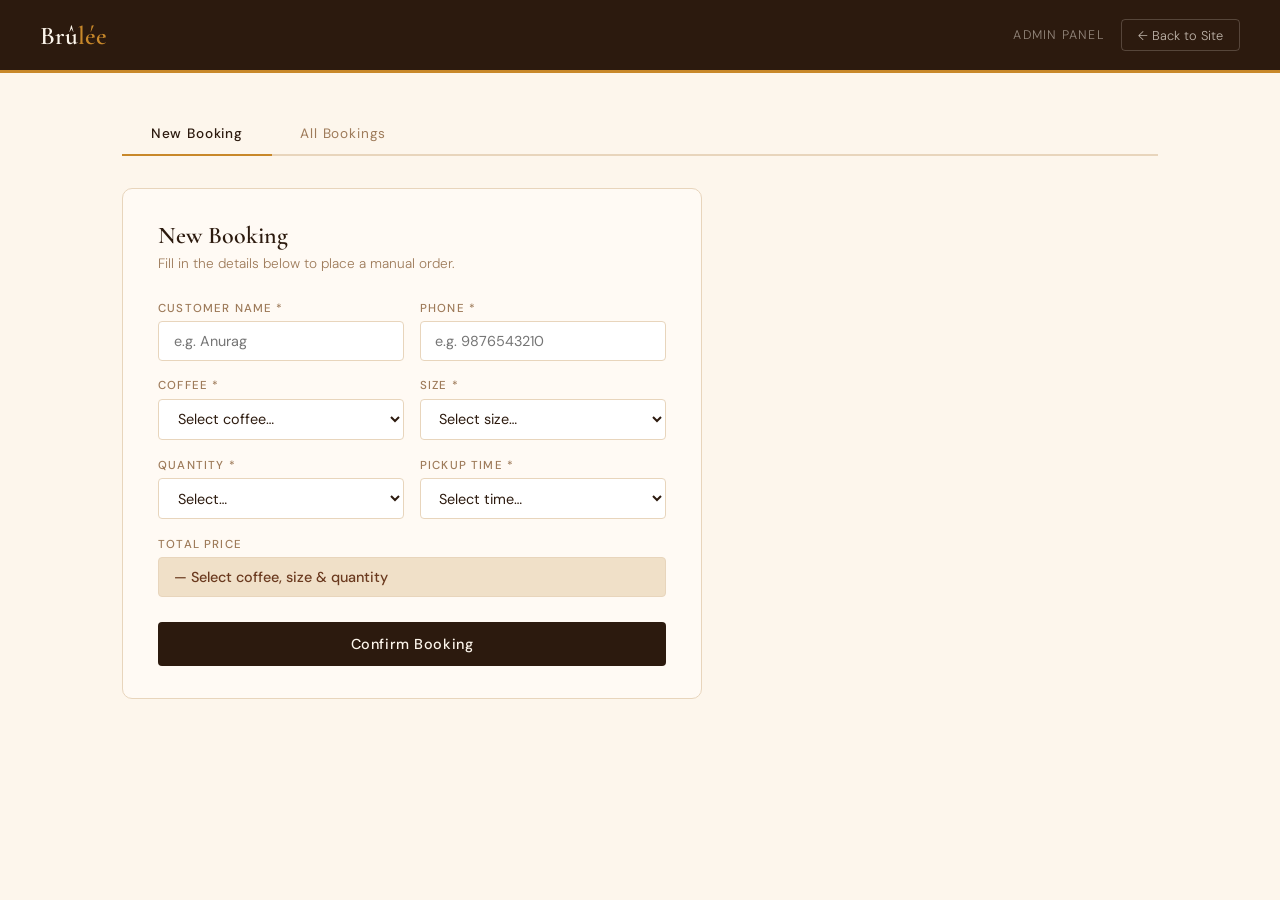
==== frontend/admin.html @ d175ccdb "main added" ====
<!DOCTYPE html>
<html lang="en">
<head>
  <meta charset="UTF-8"/>
  <meta name="viewport" content="width=device-width, initial-scale=1.0"/>
  <title>Brûlée — Admin</title>
  <link href="https://fonts.googleapis.com/css2?family=Cormorant+Garamond:wght@400;600&family=DM+Sans:wght@300;400;500&display=swap" rel="stylesheet"/>
  <style>
    :root {
      --cream:    #fdf6ec;
      --espresso: #2c1a0e;
      --roast:    #6b3a1f;
      --gold:     #c8882a;
      --milk:     #f0e0c8;
      --muted:    #9e7b5a;
      --card-bg:  #fffaf4;
      --border:   #e8d5bc;
      --dark-bg:  #1a0f07;
    }
    *, *::before, *::after { box-sizing: border-box; margin: 0; padding: 0; }
    body {
      background: var(--cream);
      color: var(--espresso);
      font-family: 'DM Sans', sans-serif;
      font-weight: 300;
      min-height: 100vh;
    }

    /* ── HEADER ── */
    header {
      background: var(--espresso);
      color: var(--cream);
      padding: 1.2rem 2.5rem;
      display: flex;
      align-items: center;
      justify-content: space-between;
      border-bottom: 3px solid var(--gold);
    }
    .header-logo {
      font-family: 'Cormorant Garamond', serif;
      font-size: 1.6rem;
      font-weight: 600;
      color: var(--cream);
      text-decoration: none;
    }
    .header-logo span { color: var(--gold); }
    .header-right { display: flex; align-items: center; gap: 1rem; }
    .header-right p { font-size: .78rem; color: rgba(253,246,236,.5); letter-spacing: .1em; text-transform: uppercase; }
    .btn-back {
      background: transparent;
      border: 1px solid rgba(253,246,236,.2);
      color: rgba(253,246,236,.7);
      padding: .4rem 1rem;
      border-radius: 4px;
      font-family: 'DM Sans', sans-serif;
      font-size: .8rem;
      cursor: pointer;
      text-decoration: none;
      transition: border-color .2s, color .2s;
    }
    .btn-back:hover { border-color: var(--gold); color: var(--cream); }

    /* ── LAYOUT ── */
    .container { max-width: 1100px; margin: 0 auto; padding: 2.5rem 2rem; }

    /* ── TABS ── */
    .tabs {
      display: flex;
      gap: 0;
      margin-bottom: 2rem;
      border-bottom: 2px solid var(--border);
    }
    .tab {
      padding: .75rem 1.8rem;
      font-family: 'DM Sans', sans-serif;
      font-size: .85rem;
      font-weight: 400;
      letter-spacing: .06em;
      cursor: pointer;
      border: none;
      background: none;
      color: var(--muted);
      border-bottom: 2px solid transparent;
      margin-bottom: -2px;
      transition: color .2s, border-color .2s;
    }
    .tab.active { color: var(--espresso); border-bottom-color: var(--gold); font-weight: 500; }
    .tab:hover { color: var(--espresso); }

    .tab-content { display: none; }
    .tab-content.active { display: block; }

    /* ── FORM ── */
    .form-card {
      background: var(--card-bg);
      border: 1.5px solid var(--border);
      border-radius: 10px;
      padding: 2rem 2.2rem;
      max-width: 580px;
    }
    .form-card h2 {
      font-family: 'Cormorant Garamond', serif;
      font-size: 1.5rem;
      font-weight: 600;
      margin-bottom: .3rem;
    }
    .form-card p { font-size: .85rem; color: var(--muted); margin-bottom: 1.8rem; }

    .form-row { display: grid; grid-template-columns: 1fr 1fr; gap: 1rem; }
    .form-group { margin-bottom: 1.1rem; }
    .form-label {
      display: block;
      font-size: .72rem;
      text-transform: uppercase;
      letter-spacing: .1em;
      color: var(--muted);
      font-weight: 500;
      margin-bottom: .35rem;
    }
    .form-control, .form-select {
      width: 100%;
      border: 1.5px solid var(--border);
      border-radius: 4px;
      padding: .6rem .9rem;
      font-family: 'DM Sans', sans-serif;
      font-size: .9rem;
      color: var(--espresso);
      background: #fff;
      transition: border-color .2s;
    }
    .form-control:focus, .form-select:focus { outline: none; border-color: var(--gold); }
    .price-display {
      background: var(--milk);
      border: 1.5px solid var(--border);
      border-radius: 4px;
      padding: .6rem .9rem;
      font-size: .9rem;
      font-weight: 500;
      color: var(--roast);
    }
    .btn-submit {
      width: 100%;
      background: var(--espresso);
      color: var(--cream);
      border: none;
      padding: .8rem;
      border-radius: 4px;
      font-family: 'DM Sans', sans-serif;
      font-size: .9rem;
      font-weight: 500;
      cursor: pointer;
      margin-top: .5rem;
      transition: background .2s;
      letter-spacing: .04em;
    }
    .btn-submit:hover { background: var(--roast); }

    /* ── TOAST ── */
    #toast {
      position: fixed;
      top: 1.2rem; right: 1.2rem;
      background: var(--espresso);
      color: var(--cream);
      padding: .7rem 1.3rem;
      border-left: 4px solid var(--gold);
      border-radius: 4px;
      font-size: .85rem;
      opacity: 0;
      transform: translateX(20px);
      transition: opacity .3s, transform .3s;
      z-index: 999;
    }
    #toast.show { opacity: 1; transform: translateX(0); }
    #toast.error { border-left-color: #8b2020; }

    /* ── BOOKINGS TABLE ── */
    .table-header {
      display: flex;
      align-items: center;
      justify-content: space-between;
      margin-bottom: 1.2rem;
    }
    .table-header h2 {
      font-family: 'Cormorant Garamond', serif;
      font-size: 1.5rem;
      font-weight: 600;
    }
    .badge-count {
      background: var(--gold);
      color: #fff;
      font-size: .72rem;
      font-weight: 500;
      padding: .2rem .65rem;
      border-radius: 20px;
      margin-left: .5rem;
    }
    .btn-refresh {
      background: transparent;
      border: 1.5px solid var(--border);
      color: var(--muted);
      padding: .45rem 1rem;
      border-radius: 4px;
      font-family: 'DM Sans', sans-serif;
      font-size: .8rem;
      cursor: pointer;
      transition: border-color .2s, color .2s;
    }
    .btn-refresh:hover { border-color: var(--gold); color: var(--espresso); }

    .table-wrap {
      background: var(--card-bg);
      border: 1.5px solid var(--border);
      border-radius: 10px;
      overflow: hidden;
    }
    table { width: 100%; border-collapse: collapse; }
    thead tr { background: var(--espresso); }
    thead th {
      color: var(--cream);
      font-family: 'DM Sans', sans-serif;
      font-size: .72rem;
      font-weight: 500;
      letter-spacing: .1em;
      text-transform: uppercase;
      padding: .9rem 1rem;
      text-align: left;
      white-space: nowrap;
    }
    tbody tr { border-bottom: 1px solid var(--border); transition: background .15s; }
    tbody tr:last-child { border-bottom: none; }
    tbody tr:hover { background: var(--milk); }
    tbody td { padding: .85rem 1rem; font-size: .86rem; vertical-align: middle; }

    .status-badge {
      display: inline-block;
      padding: .2rem .7rem;
      border-radius: 20px;
      font-size: .72rem;
      font-weight: 500;
      text-transform: capitalize;
    }
    .status-pending   { background: #fef3c7; color: #92400e; }
    .status-confirmed { background: #d1fae5; color: #065f46; }
    .status-completed { background: #e0e7ff; color: #3730a3; }

    .status-select {
      border: 1.5px solid var(--border);
      border-radius: 4px;
      padding: .25rem .5rem;
      font-family: 'DM Sans', sans-serif;
      font-size: .78rem;
      color: var(--espresso);
      background: #fff;
      cursor: pointer;
    }
    .status-select:focus { outline: none; border-color: var(--gold); }

    .btn-delete {
      background: #f5e0e0;
      color: #8b2020;
      border: none;
      border-radius: 4px;
      padding: .3rem .75rem;
      font-size: .78rem;
      font-family: 'DM Sans', sans-serif;
      cursor: pointer;
      transition: background .2s;
    }
    .btn-delete:hover { background: #e8c0c0; }

    #bookings-loading, #bookings-empty {
      text-align: center;
      padding: 3rem;
      color: var(--muted);
      font-size: .9rem;
    }
    #bookings-empty .icon { font-size: 2rem; margin-bottom: .5rem; }

    @media (max-width: 600px) {
      header { flex-direction: column; gap: .8rem; align-items: flex-start; }
      .form-row { grid-template-columns: 1fr; }
      .hide-mobile { display: none; }
    }
  </style>
</head>
<body>

<!-- ── HEADER ── -->
<header>
  <a class="header-logo" href="index.html">Brû<span>lée</span></a>
  <div class="header-right">
    <p>Admin Panel</p>
    <a class="btn-back" href="index.html">← Back to Site</a>
  </div>
</header>

<!-- ── MAIN ── -->
<div class="container">

  <!-- Tabs -->
  <div class="tabs">
    <button class="tab active" onclick="switchTab('book')">New Booking</button>
    <button class="tab" onclick="switchTab('bookings')">All Bookings</button>
  </div>

  <!-- ── TAB: New Booking ── -->
  <div class="tab-content active" id="tab-book">
    <div class="form-card">
      <h2>New Booking</h2>
      <p>Fill in the details below to place a manual order.</p>

      <div class="form-row">
        <div class="form-group">
          <label class="form-label">Customer Name *</label>
          <input class="form-control" id="f-name" type="text" placeholder="e.g. Anurag"/>
        </div>
        <div class="form-group">
          <label class="form-label">Phone *</label>
          <input class="form-control" id="f-phone" type="tel" placeholder="e.g. 9876543210"/>
        </div>
      </div>

      <div class="form-row">
        <div class="form-group">
          <label class="form-label">Coffee *</label>
          <select class="form-select" id="f-coffee" onchange="calcPrice()">
            <option value="">Select coffee…</option>
            <option>Espresso</option>
            <option>Cappuccino</option>
            <option>Latte</option>
            <option>Americano</option>
            <option>Mocha</option>
            <option>Cold Coffee</option>
          </select>
        </div>
        <div class="form-group">
          <label class="form-label">Size *</label>
          <select class="form-select" id="f-size" onchange="calcPrice()">
            <option value="">Select size…</option>
            <option>Small</option>
            <option>Regular</option>
            <option>Medium</option>
            <option>Large</option>
            <option>Extra Large</option>
          </select>
        </div>
      </div>

      <div class="form-row">
        <div class="form-group">
          <label class="form-label">Quantity *</label>
          <select class="form-select" id="f-qty" onchange="calcPrice()">
            <option value="">Select…</option>
            <option>1</option>
            <option>2</option>
            <option>3</option>
            <option>4</option>
            <option>5</option>
          </select>
        </div>
        <div class="form-group">
          <label class="form-label">Pickup Time *</label>
          <select class="form-select" id="f-time">
            <option value="">Select time…</option>
            <option>9:00 AM</option>
            <option>10:00 AM</option>
            <option>11:00 AM</option>
            <option>12:00 PM</option>
            <option>2:00 PM</option>
            <option>4:00 PM</option>
            <option>6:00 PM</option>
          </select>
        </div>
      </div>

      <div class="form-group">
        <label class="form-label">Total Price</label>
        <div class="price-display" id="price-display">— Select coffee, size & quantity</div>
      </div>

      <button class="btn-submit" onclick="submitBooking()">Confirm Booking</button>
    </div>
  </div>

  <!-- ── TAB: All Bookings ── -->
  <div class="tab-content" id="tab-bookings">
    <div class="table-header">
      <div>
        <h2>All Bookings <span class="badge-count" id="booking-count">0</span></h2>
      </div>
      <button class="btn-refresh" onclick="loadBookings()">↻ Refresh</button>
    </div>

    <div class="table-wrap">
      <div id="bookings-loading">Loading bookings…</div>
      <div id="bookings-empty" style="display:none">
        <div class="icon">📋</div>
        <p>No bookings yet.</p>
      </div>
      <table id="bookings-table" style="display:none">
        <thead>
          <tr>
            <th>#</th>
            <th>Customer</th>
            <th>Phone</th>
            <th>Coffee</th>
            <th>Size</th>
            <th>Qty</th>
            <th>Price</th>
            <th>Pickup</th>
            <th>Status</th>
            <th>Action</th>
          </tr>
        </thead>
        <tbody id="bookings-body"></tbody>
      </table>
    </div>
  </div>

</div>

<!-- Toast -->
<div id="toast"></div>

<script>
  const API = 'http://localhost:8000';

  const PRICES = {
    "Espresso":    {"Small":3.0,"Regular":3.5,"Medium":4.0,"Large":4.5,"Extra Large":5.0},
    "Cappuccino":  {"Small":3.5,"Regular":4.0,"Medium":4.5,"Large":5.0,"Extra Large":5.5},
    "Latte":       {"Small":4.0,"Regular":4.5,"Medium":5.0,"Large":5.5,"Extra Large":6.0},
    "Americano":   {"Small":3.0,"Regular":3.5,"Medium":4.0,"Large":4.5,"Extra Large":5.0},
    "Mocha":       {"Small":4.5,"Regular":5.0,"Medium":5.5,"Large":6.0,"Extra Large":6.5},
    "Cold Coffee": {"Small":4.0,"Regular":4.5,"Medium":5.0,"Large":5.5,"Extra Large":6.0},
  };

  // ── Tabs ──
  function switchTab(name) {
    document.querySelectorAll('.tab').forEach((t,i) => t.classList.toggle('active', ['book','bookings'][i] === name));
    document.querySelectorAll('.tab-content').forEach(c => c.classList.remove('active'));
    document.getElementById('tab-' + name).classList.add('active');
    if (name === 'bookings') loadBookings();
  }

  // ── Price calculator ──
  function calcPrice() {
    const coffee = document.getElementById('f-coffee').value;
    const size   = document.getElementById('f-size').value;
    const qty    = parseInt(document.getElementById('f-qty').value) || 0;
    if (coffee && size && qty) {
      const unit  = PRICES[coffee]?.[size] || 0;
      const total = (unit * qty).toFixed(2);
      document.getElementById('price-display').textContent = `$${total}`;
    } else {
      document.getElementById('price-display').textContent = '— Select coffee, size & quantity';
    }
  }

  // ── Submit booking ──
  async function submitBooking() {
    const name   = document.getElementById('f-name').value.trim();
    const phone  = document.getElementById('f-phone').value.trim();
    const coffee = document.getElementById('f-coffee').value;
    const size   = document.getElementById('f-size').value;
    const qty    = parseInt(document.getElementById('f-qty').value);
    const time   = document.getElementById('f-time').value;

    if (!name || !phone || !coffee || !size || !qty || !time) {
      showToast('Please fill in all fields.', true); return;
    }

    const unit  = PRICES[coffee]?.[size] || 0;
    const price = parseFloat((unit * qty).toFixed(2));

    try {
      const res = await fetch(`${API}/bookings`, {
        method: 'POST',
        headers: { 'Content-Type': 'application/json' },
        body: JSON.stringify({
          customer_name: name,
          phone, coffee_name: coffee,
          size, quantity: qty,
          price, pickup_time: time
        })
      });
      if (!res.ok) throw new Error();
      showToast('Booking confirmed! ☕');
      clearForm();
    } catch {
      showToast('Failed to create booking. Check backend.', true);
    }
  }

  function clearForm() {
    ['f-name','f-phone'].forEach(id => document.getElementById(id).value = '');
    ['f-coffee','f-size','f-qty','f-time'].forEach(id => document.getElementById(id).value = '');
    document.getElementById('price-display').textContent = '— Select coffee, size & quantity';
  }

  // ── Load bookings ──
  async function loadBookings() {
    document.getElementById('bookings-loading').style.display = 'block';
    document.getElementById('bookings-table').style.display = 'none';
    document.getElementById('bookings-empty').style.display = 'none';

    try {
      const res = await fetch(`${API}/bookings`);
      if (!res.ok) throw new Error();
      const data = await res.json();
      document.getElementById('bookings-loading').style.display = 'none';
      document.getElementById('booking-count').textContent = data.length;

      if (!data.length) {
        document.getElementById('bookings-empty').style.display = 'block'; return;
      }

      document.getElementById('bookings-table').style.display = 'table';
      document.getElementById('bookings-body').innerHTML = data.map(b => `
        <tr id="row-${b.id}">
          <td style="color:var(--muted);font-size:.78rem">${b.id}</td>
          <td style="font-weight:500">${esc(b.customer_name)}</td>
          <td style="color:var(--muted)">${esc(b.phone)}</td>
          <td>${esc(b.coffee_name)}</td>
          <td>${esc(b.size)}</td>
          <td>${b.quantity}</td>
          <td style="font-weight:500;color:var(--roast)">$${parseFloat(b.price).toFixed(2)}</td>
          <td>${esc(b.pickup_time)}</td>
          <td>
            <select class="status-select" onchange="updateStatus(${b.id}, this.value)">
              <option ${b.status==='pending'?'selected':''}>pending</option>
              <option ${b.status==='confirmed'?'selected':''}>confirmed</option>
              <option ${b.status==='completed'?'selected':''}>completed</option>
            </select>
          </td>
          <td>
            <button class="btn-delete" onclick="deleteBooking(${b.id})">Delete</button>
          </td>
        </tr>
      `).join('');
    } catch {
      document.getElementById('bookings-loading').textContent = '⚠ Could not connect to backend.';
    }
  }

  // ── Update status ──
  async function updateStatus(id, status) {
    try {
      const res = await fetch(`${API}/bookings/${id}/status`, {
        method: 'PATCH',
        headers: { 'Content-Type': 'application/json' },
        body: JSON.stringify({ status })
      });
      if (!res.ok) throw new Error();
      showToast(`Status updated to ${status}.`);
    } catch {
      showToast('Failed to update status.', true);
    }
  }

  // ── Delete ──
  async function deleteBooking(id) {
    if (!confirm('Delete this booking?')) return;
    try {
      const res = await fetch(`${API}/bookings/${id}`, { method: 'DELETE' });
      if (!res.ok) throw new Error();
      document.getElementById('row-' + id)?.remove();
      showToast('Booking deleted.');
      const count = document.querySelectorAll('#bookings-body tr').length;
      document.getElementById('booking-count').textContent = count;
      if (!count) {
        document.getElementById('bookings-table').style.display = 'none';
        document.getElementById('bookings-empty').style.display = 'block';
      }
    } catch {
      showToast('Failed to delete.', true);
    }
  }

  // ── Toast ──
  function showToast(msg, isError = false) {
    const el = document.getElementById('toast');
    el.textContent = msg;
    el.className = isError ? 'error' : '';
    el.classList.add('show');
    setTimeout(() => el.classList.remove('show'), 3000);
  }

  function esc(str) {
    return String(str).replace(/&/g,'&amp;').replace(/</g,'&lt;').replace(/>/g,'&gt;');
  }
</script>
</body>
</html>
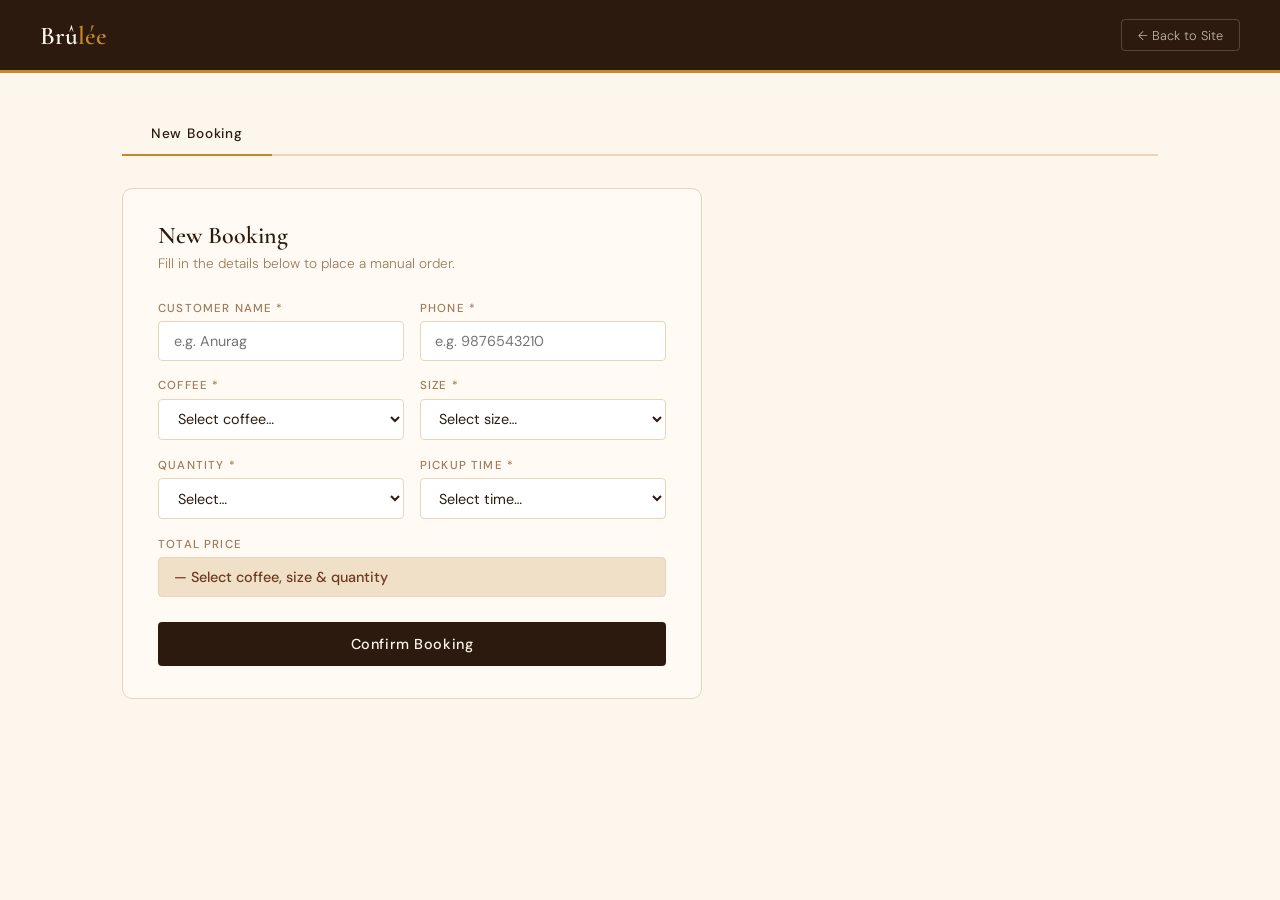
==== commit 55381305: "fix/prv-issue" ====
--- a/frontend/admin.html
+++ b/frontend/admin.html
@@ -3,293 +3,17 @@
 <head>
   <meta charset="UTF-8"/>
   <meta name="viewport" content="width=device-width, initial-scale=1.0"/>
-  <title>Brûlée — Admin</title>
+  <title>Brûlée — CoffeeLikeNever</title>
   <link href="https://fonts.googleapis.com/css2?family=Cormorant+Garamond:wght@400;600&family=DM+Sans:wght@300;400;500&display=swap" rel="stylesheet"/>
-  <style>
-    :root {
-      --cream:    #fdf6ec;
-      --espresso: #2c1a0e;
-      --roast:    #6b3a1f;
-      --gold:     #c8882a;
-      --milk:     #f0e0c8;
-      --muted:    #9e7b5a;
-      --card-bg:  #fffaf4;
-      --border:   #e8d5bc;
-      --dark-bg:  #1a0f07;
-    }
-    *, *::before, *::after { box-sizing: border-box; margin: 0; padding: 0; }
-    body {
-      background: var(--cream);
-      color: var(--espresso);
-      font-family: 'DM Sans', sans-serif;
-      font-weight: 300;
-      min-height: 100vh;
-    }
-
-    /* ── HEADER ── */
-    header {
-      background: var(--espresso);
-      color: var(--cream);
-      padding: 1.2rem 2.5rem;
-      display: flex;
-      align-items: center;
-      justify-content: space-between;
-      border-bottom: 3px solid var(--gold);
-    }
-    .header-logo {
-      font-family: 'Cormorant Garamond', serif;
-      font-size: 1.6rem;
-      font-weight: 600;
-      color: var(--cream);
-      text-decoration: none;
-    }
-    .header-logo span { color: var(--gold); }
-    .header-right { display: flex; align-items: center; gap: 1rem; }
-    .header-right p { font-size: .78rem; color: rgba(253,246,236,.5); letter-spacing: .1em; text-transform: uppercase; }
-    .btn-back {
-      background: transparent;
-      border: 1px solid rgba(253,246,236,.2);
-      color: rgba(253,246,236,.7);
-      padding: .4rem 1rem;
-      border-radius: 4px;
-      font-family: 'DM Sans', sans-serif;
-      font-size: .8rem;
-      cursor: pointer;
-      text-decoration: none;
-      transition: border-color .2s, color .2s;
-    }
-    .btn-back:hover { border-color: var(--gold); color: var(--cream); }
-
-    /* ── LAYOUT ── */
-    .container { max-width: 1100px; margin: 0 auto; padding: 2.5rem 2rem; }
-
-    /* ── TABS ── */
-    .tabs {
-      display: flex;
-      gap: 0;
-      margin-bottom: 2rem;
-      border-bottom: 2px solid var(--border);
-    }
-    .tab {
-      padding: .75rem 1.8rem;
-      font-family: 'DM Sans', sans-serif;
-      font-size: .85rem;
-      font-weight: 400;
-      letter-spacing: .06em;
-      cursor: pointer;
-      border: none;
-      background: none;
-      color: var(--muted);
-      border-bottom: 2px solid transparent;
-      margin-bottom: -2px;
-      transition: color .2s, border-color .2s;
-    }
-    .tab.active { color: var(--espresso); border-bottom-color: var(--gold); font-weight: 500; }
-    .tab:hover { color: var(--espresso); }
-
-    .tab-content { display: none; }
-    .tab-content.active { display: block; }
-
-    /* ── FORM ── */
-    .form-card {
-      background: var(--card-bg);
-      border: 1.5px solid var(--border);
-      border-radius: 10px;
-      padding: 2rem 2.2rem;
-      max-width: 580px;
-    }
-    .form-card h2 {
-      font-family: 'Cormorant Garamond', serif;
-      font-size: 1.5rem;
-      font-weight: 600;
-      margin-bottom: .3rem;
-    }
-    .form-card p { font-size: .85rem; color: var(--muted); margin-bottom: 1.8rem; }
-
-    .form-row { display: grid; grid-template-columns: 1fr 1fr; gap: 1rem; }
-    .form-group { margin-bottom: 1.1rem; }
-    .form-label {
-      display: block;
-      font-size: .72rem;
-      text-transform: uppercase;
-      letter-spacing: .1em;
-      color: var(--muted);
-      font-weight: 500;
-      margin-bottom: .35rem;
-    }
-    .form-control, .form-select {
-      width: 100%;
-      border: 1.5px solid var(--border);
-      border-radius: 4px;
-      padding: .6rem .9rem;
-      font-family: 'DM Sans', sans-serif;
-      font-size: .9rem;
-      color: var(--espresso);
-      background: #fff;
-      transition: border-color .2s;
-    }
-    .form-control:focus, .form-select:focus { outline: none; border-color: var(--gold); }
-    .price-display {
-      background: var(--milk);
-      border: 1.5px solid var(--border);
-      border-radius: 4px;
-      padding: .6rem .9rem;
-      font-size: .9rem;
-      font-weight: 500;
-      color: var(--roast);
-    }
-    .btn-submit {
-      width: 100%;
-      background: var(--espresso);
-      color: var(--cream);
-      border: none;
-      padding: .8rem;
-      border-radius: 4px;
-      font-family: 'DM Sans', sans-serif;
-      font-size: .9rem;
-      font-weight: 500;
-      cursor: pointer;
-      margin-top: .5rem;
-      transition: background .2s;
-      letter-spacing: .04em;
-    }
-    .btn-submit:hover { background: var(--roast); }
-
-    /* ── TOAST ── */
-    #toast {
-      position: fixed;
-      top: 1.2rem; right: 1.2rem;
-      background: var(--espresso);
-      color: var(--cream);
-      padding: .7rem 1.3rem;
-      border-left: 4px solid var(--gold);
-      border-radius: 4px;
-      font-size: .85rem;
-      opacity: 0;
-      transform: translateX(20px);
-      transition: opacity .3s, transform .3s;
-      z-index: 999;
-    }
-    #toast.show { opacity: 1; transform: translateX(0); }
-    #toast.error { border-left-color: #8b2020; }
-
-    /* ── BOOKINGS TABLE ── */
-    .table-header {
-      display: flex;
-      align-items: center;
-      justify-content: space-between;
-      margin-bottom: 1.2rem;
-    }
-    .table-header h2 {
-      font-family: 'Cormorant Garamond', serif;
-      font-size: 1.5rem;
-      font-weight: 600;
-    }
-    .badge-count {
-      background: var(--gold);
-      color: #fff;
-      font-size: .72rem;
-      font-weight: 500;
-      padding: .2rem .65rem;
-      border-radius: 20px;
-      margin-left: .5rem;
-    }
-    .btn-refresh {
-      background: transparent;
-      border: 1.5px solid var(--border);
-      color: var(--muted);
-      padding: .45rem 1rem;
-      border-radius: 4px;
-      font-family: 'DM Sans', sans-serif;
-      font-size: .8rem;
-      cursor: pointer;
-      transition: border-color .2s, color .2s;
-    }
-    .btn-refresh:hover { border-color: var(--gold); color: var(--espresso); }
-
-    .table-wrap {
-      background: var(--card-bg);
-      border: 1.5px solid var(--border);
-      border-radius: 10px;
-      overflow: hidden;
-    }
-    table { width: 100%; border-collapse: collapse; }
-    thead tr { background: var(--espresso); }
-    thead th {
-      color: var(--cream);
-      font-family: 'DM Sans', sans-serif;
-      font-size: .72rem;
-      font-weight: 500;
-      letter-spacing: .1em;
-      text-transform: uppercase;
-      padding: .9rem 1rem;
-      text-align: left;
-      white-space: nowrap;
-    }
-    tbody tr { border-bottom: 1px solid var(--border); transition: background .15s; }
-    tbody tr:last-child { border-bottom: none; }
-    tbody tr:hover { background: var(--milk); }
-    tbody td { padding: .85rem 1rem; font-size: .86rem; vertical-align: middle; }
-
-    .status-badge {
-      display: inline-block;
-      padding: .2rem .7rem;
-      border-radius: 20px;
-      font-size: .72rem;
-      font-weight: 500;
-      text-transform: capitalize;
-    }
-    .status-pending   { background: #fef3c7; color: #92400e; }
-    .status-confirmed { background: #d1fae5; color: #065f46; }
-    .status-completed { background: #e0e7ff; color: #3730a3; }
-
-    .status-select {
-      border: 1.5px solid var(--border);
-      border-radius: 4px;
-      padding: .25rem .5rem;
-      font-family: 'DM Sans', sans-serif;
-      font-size: .78rem;
-      color: var(--espresso);
-      background: #fff;
-      cursor: pointer;
-    }
-    .status-select:focus { outline: none; border-color: var(--gold); }
-
-    .btn-delete {
-      background: #f5e0e0;
-      color: #8b2020;
-      border: none;
-      border-radius: 4px;
-      padding: .3rem .75rem;
-      font-size: .78rem;
-      font-family: 'DM Sans', sans-serif;
-      cursor: pointer;
-      transition: background .2s;
-    }
-    .btn-delete:hover { background: #e8c0c0; }
-
-    #bookings-loading, #bookings-empty {
-      text-align: center;
-      padding: 3rem;
-      color: var(--muted);
-      font-size: .9rem;
-    }
-    #bookings-empty .icon { font-size: 2rem; margin-bottom: .5rem; }
-
-    @media (max-width: 600px) {
-      header { flex-direction: column; gap: .8rem; align-items: flex-start; }
-      .form-row { grid-template-columns: 1fr; }
-      .hide-mobile { display: none; }
-    }
-  </style>
+  
+  <link rel="stylesheet" href="admin.css">
+  
 </head>
 <body>
 
 <!-- ── HEADER ── -->
 <header>
   <a class="header-logo" href="index.html">Brû<span>lée</span></a>
-  <div class="header-right">
-    <p>Admin Panel</p>
     <a class="btn-back" href="index.html">← Back to Site</a>
   </div>
 </header>
@@ -300,7 +24,6 @@
   <!-- Tabs -->
   <div class="tabs">
     <button class="tab active" onclick="switchTab('book')">New Booking</button>
-    <button class="tab" onclick="switchTab('bookings')">All Bookings</button>
   </div>
 
   <!-- ── TAB: New Booking ── -->
@@ -382,48 +105,12 @@
     </div>
   </div>
 
-  <!-- ── TAB: All Bookings ── -->
-  <div class="tab-content" id="tab-bookings">
-    <div class="table-header">
-      <div>
-        <h2>All Bookings <span class="badge-count" id="booking-count">0</span></h2>
-      </div>
-      <button class="btn-refresh" onclick="loadBookings()">↻ Refresh</button>
-    </div>
-
-    <div class="table-wrap">
-      <div id="bookings-loading">Loading bookings…</div>
-      <div id="bookings-empty" style="display:none">
-        <div class="icon">📋</div>
-        <p>No bookings yet.</p>
-      </div>
-      <table id="bookings-table" style="display:none">
-        <thead>
-          <tr>
-            <th>#</th>
-            <th>Customer</th>
-            <th>Phone</th>
-            <th>Coffee</th>
-            <th>Size</th>
-            <th>Qty</th>
-            <th>Price</th>
-            <th>Pickup</th>
-            <th>Status</th>
-            <th>Action</th>
-          </tr>
-        </thead>
-        <tbody id="bookings-body"></tbody>
-      </table>
-    </div>
-  </div>
-
-</div>
-
+  
 <!-- Toast -->
 <div id="toast"></div>
 
 <script>
-  const API = 'http://localhost:8000';
+  const API = 'https://ai-coffee-booking-agent-website.onrender.com';
 
   const PRICES = {
     "Espresso":    {"Small":3.0,"Regular":3.5,"Medium":4.0,"Large":4.5,"Extra Large":5.0},
@@ -515,11 +202,9 @@
       }
 
       document.getElementById('bookings-table').style.display = 'table';
-      document.getElementById('bookings-body').innerHTML = data.map(b => `
+      document.getElementById('bookings-body').innerHTML = data.map((b, i) => `
         <tr id="row-${b.id}">
-          <td style="color:var(--muted);font-size:.78rem">${b.id}</td>
-          <td style="font-weight:500">${esc(b.customer_name)}</td>
-          <td style="color:var(--muted)">${esc(b.phone)}</td>
+          <td style="color:var(--muted);font-size:.78rem;font-weight:600">#${i + 1}</td>
           <td>${esc(b.coffee_name)}</td>
           <td>${esc(b.size)}</td>
           <td>${b.quantity}</td>
--- a/frontend/admin.css
+++ b/frontend/admin.css
@@ -0,0 +1,275 @@
+ :root {
+      --cream:    #fdf6ec;
+      --espresso: #2c1a0e;
+      --roast:    #6b3a1f;
+      --gold:     #c8882a;
+      --milk:     #f0e0c8;
+      --muted:    #9e7b5a;
+      --card-bg:  #fffaf4;
+      --border:   #e8d5bc;
+      --dark-bg:  #1a0f07;
+    }
+    *, *::before, *::after { box-sizing: border-box; margin: 0; padding: 0; }
+    body {
+      background: var(--cream);
+      color: var(--espresso);
+      font-family: 'DM Sans', sans-serif;
+      font-weight: 300;
+      min-height: 100vh;
+    }
+
+    /* ── HEADER ── */
+    header {
+      background: var(--espresso);
+      color: var(--cream);
+      padding: 1.2rem 2.5rem;
+      display: flex;
+      align-items: center;
+      justify-content: space-between;
+      border-bottom: 3px solid var(--gold);
+    }
+    .header-logo {
+      font-family: 'Cormorant Garamond', serif;
+      font-size: 1.6rem;
+      font-weight: 600;
+      color: var(--cream);
+      text-decoration: none;
+    }
+    .header-logo span { color: var(--gold); }
+    .header-right { display: flex; align-items: center; gap: 1rem; }
+    .header-right p { font-size: .78rem; color: rgba(253,246,236,.5); letter-spacing: .1em; text-transform: uppercase; }
+    .btn-back {
+      background: transparent;
+      border: 1px solid rgba(253,246,236,.2);
+      color: rgba(253,246,236,.7);
+      padding: .4rem 1rem;
+      border-radius: 4px;
+      font-family: 'DM Sans', sans-serif;
+      font-size: .8rem;
+      cursor: pointer;
+      text-decoration: none;
+      transition: border-color .2s, color .2s;
+    }
+    .btn-back:hover { border-color: var(--gold); color: var(--cream); }
+
+    /* ── LAYOUT ── */
+    .container { max-width: 1100px; margin: 0 auto; padding: 2.5rem 2rem; }
+
+    /* ── TABS ── */
+    .tabs {
+      display: flex;
+      gap: 0;
+      margin-bottom: 2rem;
+      border-bottom: 2px solid var(--border);
+    }
+    .tab {
+      padding: .75rem 1.8rem;
+      font-family: 'DM Sans', sans-serif;
+      font-size: .85rem;
+      font-weight: 400;
+      letter-spacing: .06em;
+      cursor: pointer;
+      border: none;
+      background: none;
+      color: var(--muted);
+      border-bottom: 2px solid transparent;
+      margin-bottom: -2px;
+      transition: color .2s, border-color .2s;
+    }
+    .tab.active { color: var(--espresso); border-bottom-color: var(--gold); font-weight: 500; }
+    .tab:hover { color: var(--espresso); }
+
+    .tab-content { display: none; }
+    .tab-content.active { display: block; }
+
+    /* ── FORM ── */
+    .form-card {
+      background: var(--card-bg);
+      border: 1.5px solid var(--border);
+      border-radius: 10px;
+      padding: 2rem 2.2rem;
+      max-width: 580px;
+    }
+    .form-card h2 {
+      font-family: 'Cormorant Garamond', serif;
+      font-size: 1.5rem;
+      font-weight: 600;
+      margin-bottom: .3rem;
+    }
+    .form-card p { font-size: .85rem; color: var(--muted); margin-bottom: 1.8rem; }
+
+    .form-row { display: grid; grid-template-columns: 1fr 1fr; gap: 1rem; }
+    .form-group { margin-bottom: 1.1rem; }
+    .form-label {
+      display: block;
+      font-size: .72rem;
+      text-transform: uppercase;
+      letter-spacing: .1em;
+      color: var(--muted);
+      font-weight: 500;
+      margin-bottom: .35rem;
+    }
+    .form-control, .form-select {
+      width: 100%;
+      border: 1.5px solid var(--border);
+      border-radius: 4px;
+      padding: .6rem .9rem;
+      font-family: 'DM Sans', sans-serif;
+      font-size: .9rem;
+      color: var(--espresso);
+      background: #fff;
+      transition: border-color .2s;
+    }
+    .form-control:focus, .form-select:focus { outline: none; border-color: var(--gold); }
+    .price-display {
+      background: var(--milk);
+      border: 1.5px solid var(--border);
+      border-radius: 4px;
+      padding: .6rem .9rem;
+      font-size: .9rem;
+      font-weight: 500;
+      color: var(--roast);
+    }
+    .btn-submit {
+      width: 100%;
+      background: var(--espresso);
+      color: var(--cream);
+      border: none;
+      padding: .8rem;
+      border-radius: 4px;
+      font-family: 'DM Sans', sans-serif;
+      font-size: .9rem;
+      font-weight: 500;
+      cursor: pointer;
+      margin-top: .5rem;
+      transition: background .2s;
+      letter-spacing: .04em;
+    }
+    .btn-submit:hover { background: var(--roast); }
+
+    /* ── TOAST ── */
+    #toast {
+      position: fixed;
+      top: 1.2rem; right: 1.2rem;
+      background: var(--espresso);
+      color: var(--cream);
+      padding: .7rem 1.3rem;
+      border-left: 4px solid var(--gold);
+      border-radius: 4px;
+      font-size: .85rem;
+      opacity: 0;
+      transform: translateX(20px);
+      transition: opacity .3s, transform .3s;
+      z-index: 999;
+    }
+    #toast.show { opacity: 1; transform: translateX(0); }
+    #toast.error { border-left-color: #8b2020; }
+
+    /* ── BOOKINGS TABLE ── */
+    .table-header {
+      display: flex;
+      align-items: center;
+      justify-content: space-between;
+      margin-bottom: 1.2rem;
+    }
+    .table-header h2 {
+      font-family: 'Cormorant Garamond', serif;
+      font-size: 1.5rem;
+      font-weight: 600;
+    }
+    .badge-count {
+      background: var(--gold);
+      color: #fff;
+      font-size: .72rem;
+      font-weight: 500;
+      padding: .2rem .65rem;
+      border-radius: 20px;
+      margin-left: .5rem;
+    }
+    .btn-refresh {
+      background: transparent;
+      border: 1.5px solid var(--border);
+      color: var(--muted);
+      padding: .45rem 1rem;
+      border-radius: 4px;
+      font-family: 'DM Sans', sans-serif;
+      font-size: .8rem;
+      cursor: pointer;
+      transition: border-color .2s, color .2s;
+    }
+    .btn-refresh:hover { border-color: var(--gold); color: var(--espresso); }
+
+    .table-wrap {
+      background: var(--card-bg);
+      border: 1.5px solid var(--border);
+      border-radius: 10px;
+      overflow: hidden;
+    }
+    table { width: 100%; border-collapse: collapse; }
+    thead tr { background: var(--espresso); }
+    thead th {
+      color: var(--cream);
+      font-family: 'DM Sans', sans-serif;
+      font-size: .72rem;
+      font-weight: 500;
+      letter-spacing: .1em;
+      text-transform: uppercase;
+      padding: .9rem 1rem;
+      text-align: left;
+      white-space: nowrap;
+    }
+    tbody tr { border-bottom: 1px solid var(--border); transition: background .15s; }
+    tbody tr:last-child { border-bottom: none; }
+    tbody tr:hover { background: var(--milk); }
+    tbody td { padding: .85rem 1rem; font-size: .86rem; vertical-align: middle; }
+
+    .status-badge {
+      display: inline-block;
+      padding: .2rem .7rem;
+      border-radius: 20px;
+      font-size: .72rem;
+      font-weight: 500;
+      text-transform: capitalize;
+    }
+    .status-pending   { background: #fef3c7; color: #92400e; }
+    .status-confirmed { background: #d1fae5; color: #065f46; }
+    .status-completed { background: #e0e7ff; color: #3730a3; }
+
+    .status-select {
+      border: 1.5px solid var(--border);
+      border-radius: 4px;
+      padding: .25rem .5rem;
+      font-family: 'DM Sans', sans-serif;
+      font-size: .78rem;
+      color: var(--espresso);
+      background: #fff;
+      cursor: pointer;
+    }
+    .status-select:focus { outline: none; border-color: var(--gold); }
+
+    .btn-delete {
+      background: #f5e0e0;
+      color: #8b2020;
+      border: none;
+      border-radius: 4px;
+      padding: .3rem .75rem;
+      font-size: .78rem;
+      font-family: 'DM Sans', sans-serif;
+      cursor: pointer;
+      transition: background .2s;
+    }
+    .btn-delete:hover { background: #e8c0c0; }
+
+    #bookings-loading, #bookings-empty {
+      text-align: center;
+      padding: 3rem;
+      color: var(--muted);
+      font-size: .9rem;
+    }
+    #bookings-empty .icon { font-size: 2rem; margin-bottom: .5rem; }
+
+    @media (max-width: 600px) {
+      header { flex-direction: column; gap: .8rem; align-items: flex-start; }
+      .form-row { grid-template-columns: 1fr; }
+      .hide-mobile { display: none; }
+    }
